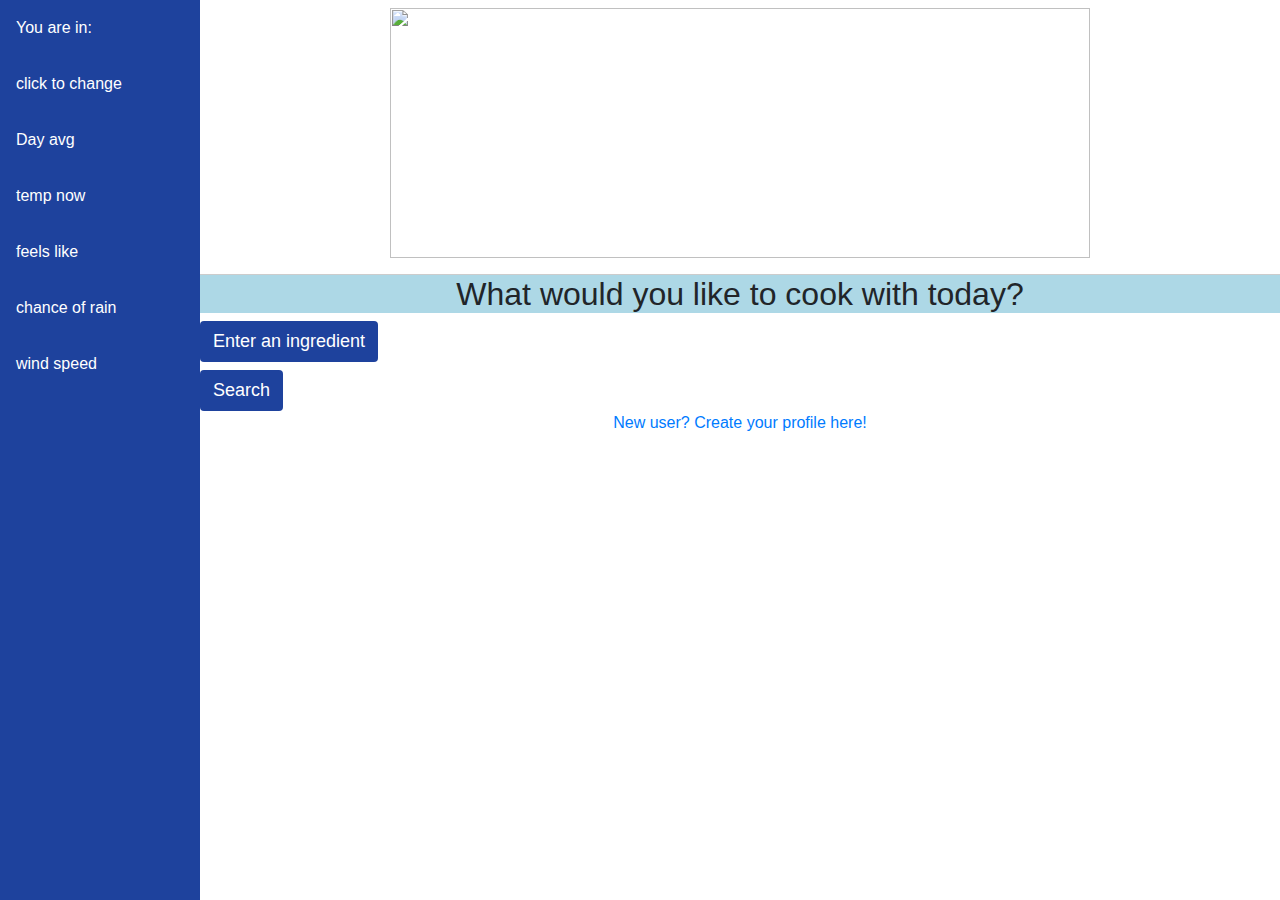
==== home-page.html @ f42fb544 "added home.html and home.css" ====
<!DOCTYPE html>
<html lang="en">

<head>
    <meta charset="UTF-8">
    <meta name="viewport" content="width=device-width, initial-scale=1.0">
    <meta http-equiv="X-UA-Compatible" content="ie=edge">
    <title>HTML 5 Boilerplate</title>
    <link rel="stylesheet" href="https://cdn.jsdelivr.net/npm/bootstrap@4.4.1/dist/css/bootstrap.min.css"
        integrity="sha384-Vkoo8x4CGsO3+Hhxv8T/Q5PaXtkKtu6ug5TOeNV6gBiFeWPGFN9MuhOf23Q9Ifjh" crossorigin="anonymous">
    <link rel="stylesheet" href="https://cdnjs.cloudflare.com/ajax/libs/font-awesome/5.15.2/css/all.min.css"
        integrity="sha512-HK5fgLBL+xu6dm/Ii3z4xhlSUyZgTT9tuc/hSrtw6uzJOvgRr2a9jyxxT1ely+B+xFAmJKVSTbpM/CuL7qxO8w=="
        crossorigin="anonymous" />
    <link rel="stylesheet" href="./style/main.css">
    <link rel="stylesheet" href="./style/home.css">
</head>

<body>


    <div class="sidebar">
        <div class="weather">You are in: </div>
        <div class="weather">click to change</div>
        <div class="weather">Day avg</div>
        <div class="weather">temp now</div>
        <div class="weather">feels like</div>
        <div class="weather">chance of rain</div>
        <div class="weather">wind speed</div>
        <a href="profile.html"><i class="fa fa-3x  fa-user"></i></a>
    </div>

    <header class="site-header">
        <div class="site-identity">
            <!-- <a href="main.html"><img class"logo" src="./images/SoS logo.png"></a> -->

        </div>
        <h1 class="center"><a href="main.html"><img class"logo" src="./images/SoS logo.png" width="700"
                    height="250"></a></h1>
    </header>


    <form>
        <h2 class="title center"><thick><emph>What would you like to cook with today?</emph></thick></h2>

        
    
        <h2 class="center btn">Enter an ingredient</h2>
        <br>
        <button type="button" class="center btn">Search</button>
    </form>


    <footer class="footer"><a href=""></a></footer>
    <p class="footer"><a href="./profile.html">New user? Create your profile here!</a></p>


    <script src="./js/main.js"></script>
    <script src="https://code.jquery.com/jquery-3.4.1.slim.min.js"
        integrity="sha384-J6qa4849blE2+poT4WnyKhv5vZF5SrPo0iEjwBvKU7imGFAV0wwj1yYfoRSJoZ+n"
        crossorigin="anonymous"></script>
    <script src="https://cdn.jsdelivr.net/npm/popper.js@1.16.0/dist/umd/popper.min.js"
        integrity="sha384-Q6E9RHvbIyZFJoft+2mJbHaEWldlvI9IOYy5n3zV9zzTtmI3UksdQRVvoxMfooAo"
        crossorigin="anonymous"></script>
    <script src="https://cdn.jsdelivr.net/npm/bootstrap@4.4.1/dist/js/bootstrap.min.js"
        integrity="sha384-wfSDF2E50Y2D1uUdj0O3uMBJnjuUD4Ih7YwaYd1iqfktj0Uod8GCExl3Og8ifwB6"
        crossorigin="anonymous"></script>
</body>

</html>
---- style/main.css ----
/* The side navigation menu */
.sidebar {
  margin: 0;
  padding: 0;
  width: 200px;
  background-color:  #1E429D;
  position: fixed;
  height: 100%;
  overflow: auto;
}



/* Sidebar links */
.sidebar div {
  display: block;
  color: white;
  padding: 16px;
  text-decoration: none;
}
.sidebar a {
  display: block;
  color: white;
  padding: 16px;
  text-decoration: underline;
}

/* Active/current link */
.sidebar a.active {
  background-color: #FFDE59;
  color: white;
}

/* Links on mouse-over */
.sidebar a:hover:not(.active) {
  color: white;
}


/* The header bar */
.site-header { 
border-bottom: 1px solid #ccc;
padding: .5em 1em;

}

.site-header::after {
content: "";
display: table;
clear: both;
}

.site-identity {
float:right;
}

.site-identity img {
max-width: 155px;
float: right;
margin: 0 10px 0 0;
}

/* Page content. The value of the margin-left property should match the value of the sidebar's width property */
h1 {

  text-align: center;
  position: sticky;
}

.container-fluid content {
  padding-left: 210px;
}

.card a {
color: white;
}

div.content {
  margin-left: 200px;
  padding: 1px 16px;
  height: 1000px;
}

.sectionHeading {
text-align: center;
}
/* Card deck */

.row{
padding-left: 3%;
padding-bottom: 5%;
position: relative;
align-items: center;
}
/* recipe card stick img
https://www.w3schools.com/howto/howto_css_image_sticky.asp
*/

.card {
  box-shadow: 0 4px 8px 0 rgba(0, 0, 0, 0.2);
}

.card-img {

opacity: 30%;
background-position: center;
background-repeat: no-repeat;
background-size: cover;
position: relative;
}

/* On screens that are less than 700px wide, make the sidebar into a topbar */
@media screen and (max-width: 700px) {
  .sidebar {
    width: 100%;
    height: auto;
    position: relative;
  }
  .sidebar div {float: left;}
  div.content {margin-left: 0;}
}

/* On screens that are less than 400px, display the bar vertically, instead of horizontally */
@media screen and (max-width: 400px) {
  .sidebar div {
    text-align: center;
    float: none;
  }
}
---- style/home.css ----
.h2 {
    text-align: center;
    color: orange;
}

.btn {
    background-color: #1E429D;
    size: 100px;
    /* text-align: center;
    margin-left:200px; */
    color: white;
    text-decoration: solid;
    font-size:large;
}
.center {
    margin-left:200px;
    text-align: center;
    /* background-color: lightblue; */
}
.footer {
    margin-left:200px;
    text-align: center;
}
.title{
    background-color: lightblue;
}
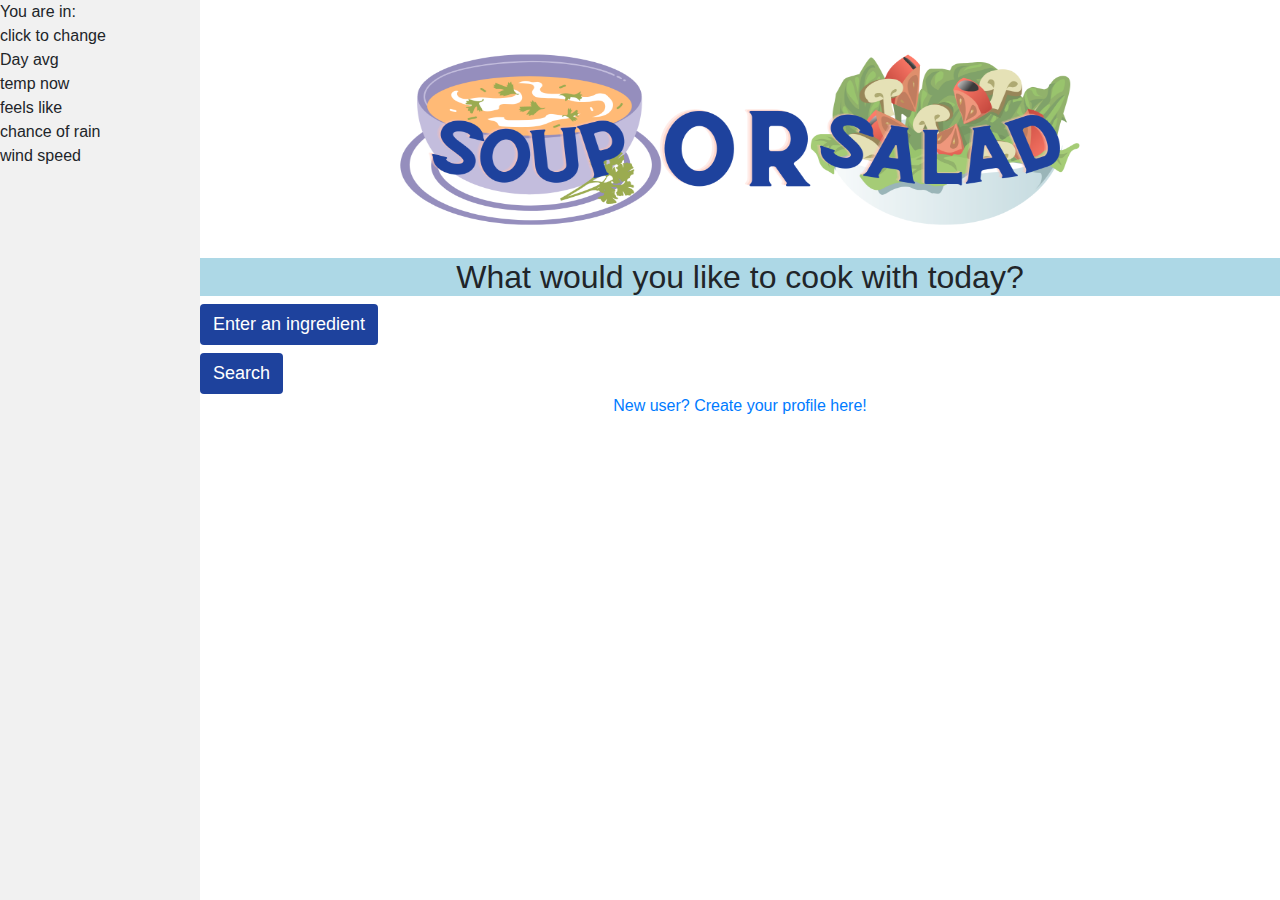
==== commit 1a9cbda3: "preparation time, choice query and link for buttons update" ====
--- a/home-page.html
+++ b/home-page.html
@@ -40,10 +40,14 @@
 
 
     <form>
-        <h2 class="title center"><thick><emph>What would you like to cook with today?</emph></thick></h2>
+        <h2 class="title center">
+            <thick>
+                <emph>What would you like to cook with today?</emph>
+            </thick>
+        </h2>
 
-        
-    
+
+
         <h2 class="center btn">Enter an ingredient</h2>
         <br>
         <button type="button" class="center btn">Search</button>
--- a/style/main.css
+++ b/style/main.css
@@ -1,129 +1,77 @@
-/* The side navigation menu */
-.sidebar {
-  margin: 0;
-  padding: 0;
-  width: 200px;
-  background-color:  #1E429D;
-  position: fixed;
-  height: 100%;
-  overflow: auto;
+/* Nav bar style */
+head > nav {
+    background-color: transparent;
 }
 
-
+/* The side bar menu */
+.sidebar {
+    margin: 0;
+    padding: 0;
+    width: 200px;
+    background-color: #f1f1f1;
+    position: fixed;
+    height: 100%;
+    overflow: auto;
+}
 
 /* Sidebar links */
-.sidebar div {
-  display: block;
-  color: white;
-  padding: 16px;
-  text-decoration: none;
-}
-.sidebar a {
-  display: block;
-  color: white;
-  padding: 16px;
-  text-decoration: underline;
+.sidebar li {
+    display: block;
+    color: black;
+    padding: 16px;
+    text-decoration: none;
 }
 
 /* Active/current link */
 .sidebar a.active {
-  background-color: #FFDE59;
-  color: white;
+    color: white;
 }
 
 /* Links on mouse-over */
 .sidebar a:hover:not(.active) {
-  color: white;
-}
-
-
-/* The header bar */
-.site-header { 
-border-bottom: 1px solid #ccc;
-padding: .5em 1em;
-
-}
-
-.site-header::after {
-content: "";
-display: table;
-clear: both;
-}
-
-.site-identity {
-float:right;
-}
-
-.site-identity img {
-max-width: 155px;
-float: right;
-margin: 0 10px 0 0;
+    opacity: 80%;
 }
 
 /* Page content. The value of the margin-left property should match the value of the sidebar's width property */
-h1 {
+div.content {
+    margin-left: 200px;
+    padding: 1px 16px;
+    height: 1000px;
+}
+/* search container */
+.search-container > form {
+    display: flex;
+    justify-content: center;
+    align-content: center;
+    padding-top: 1rem;
 
-  text-align: center;
-  position: sticky;
 }
-
-.container-fluid content {
-  padding-left: 210px;
-}
-
-.card a {
-color: white;
-}
-
-div.content {
-  margin-left: 200px;
-  padding: 1px 16px;
-  height: 1000px;
-}
-
-.sectionHeading {
-text-align: center;
-}
-/* Card deck */
-
-.row{
-padding-left: 3%;
-padding-bottom: 5%;
-position: relative;
-align-items: center;
-}
-/* recipe card stick img
-https://www.w3schools.com/howto/howto_css_image_sticky.asp
-*/
-
-.card {
-  box-shadow: 0 4px 8px 0 rgba(0, 0, 0, 0.2);
-}
-
-.card-img {
-
-opacity: 30%;
-background-position: center;
-background-repeat: no-repeat;
-background-size: cover;
-position: relative;
+/* Recipe result page */
+.jumbotron {
+    background-color: transparent;
 }
 
 /* On screens that are less than 700px wide, make the sidebar into a topbar */
 @media screen and (max-width: 700px) {
-  .sidebar {
-    width: 100%;
-    height: auto;
-    position: relative;
-  }
-  .sidebar div {float: left;}
-  div.content {margin-left: 0;}
+    .sidebar {
+        width: 100%;
+        height: auto;
+        position: relative;
+    }
+
+    .sidebar li {
+        float: left;
+    }
+
+    div.content {
+        margin-left: 0;
+    }
 }
 
 /* On screens that are less than 400px, display the bar vertically, instead of horizontally */
 @media screen and (max-width: 400px) {
-  .sidebar div {
-    text-align: center;
-    float: none;
-  }
+    .sidebar li {
+        text-align: center;
+        float: none;
+    }
 }